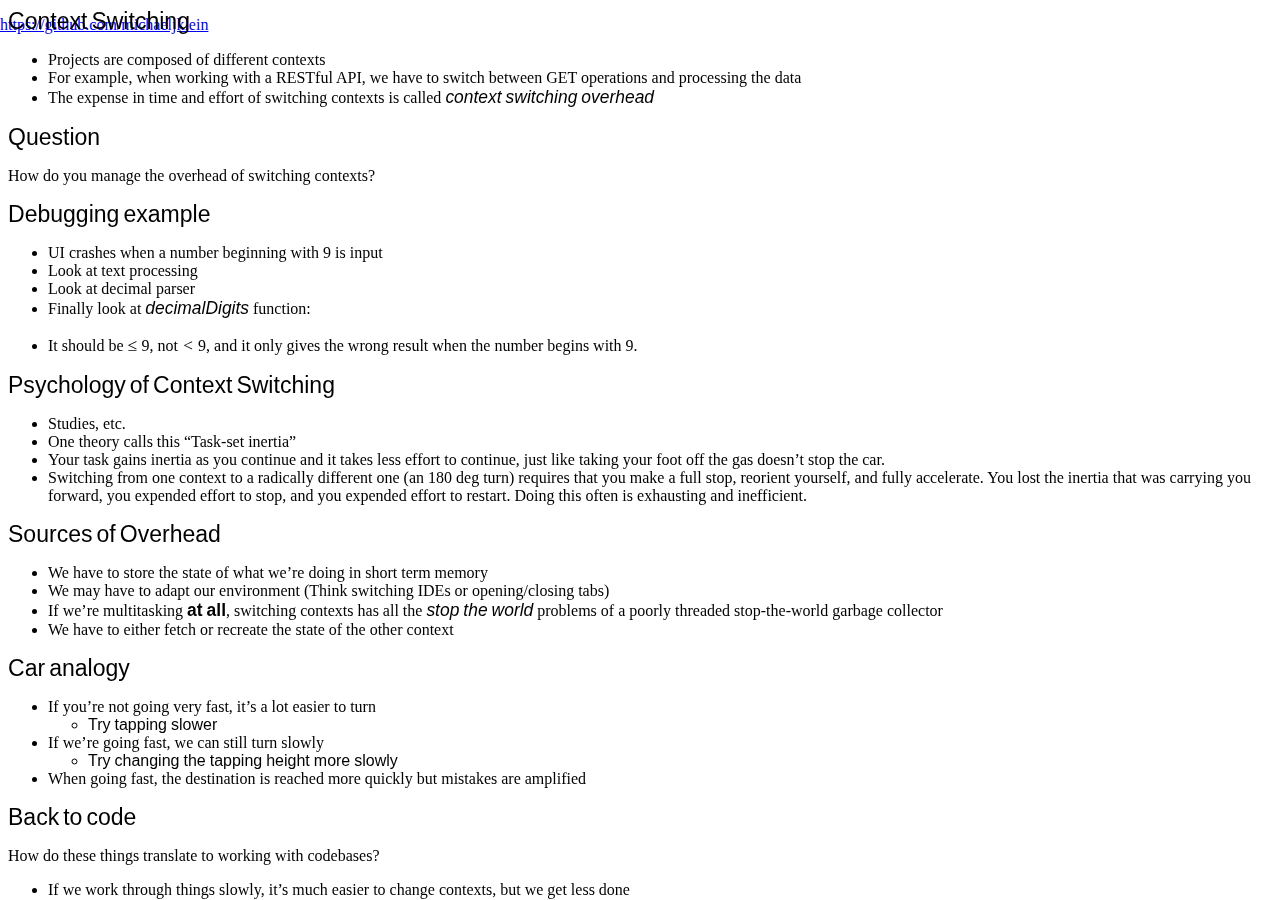
==== index.html @ bdbb7439 "cleaned up pdf, added index.html" ====
<!DOCTYPE html>
<html>

<head>
  <meta charset="utf-8">
  <meta name="viewport" content="width=device-width">
  <title>Context Switching</title>

  <style type="text/css">
    body, html
    {
      margin: 0;
      padding: 0;
      height: 100%;
      overflow: auto;
    }

    iframe
    {
      height: -webkit-fill-available;
      frameborder: 0;
      hspace: 0;
      width: inherit;
      scrolling: auto
    }

    #fancybox-content
    {
      border-width: 10px;
      width: 100%;
      height: max-content
    }
  </style>

  <!-- <script async src="https://www.googletagmanager.com/gtag/js?id=UA-110035124-1"></script> -->

  <!-- Global site tag (gtag.js) - Google Analytics -->
  <!-- <script> -->
  <!--   window.dataLayer = window.dataLayer || []; -->
  <!--   function gtag(){dataLayer.push(arguments);} -->
  <!--   gtag('js', new Date()); -->

  <!--   gtag('config', 'UA-110035124-1'); -->
  <!-- </script> -->

</head>

<body bgcolor=white>

<article>
  <header>
    <p> <a href="https://github.com/michaeljklein">https://github.com/michaeljklein</a> </p>
  </header>

  <div id="fancybox-content">
    <iframe src="talk.html" style="position:fixed; top:0px; left:0px; bottom:0px; right:0px; width:100%; height:100%; border:none; margin:0; padding:0; overflow:hidden; z-index:999999;">
        Your browser doesn't support iframes
    </iframe>
  </div>

</article>

</body>
</html>
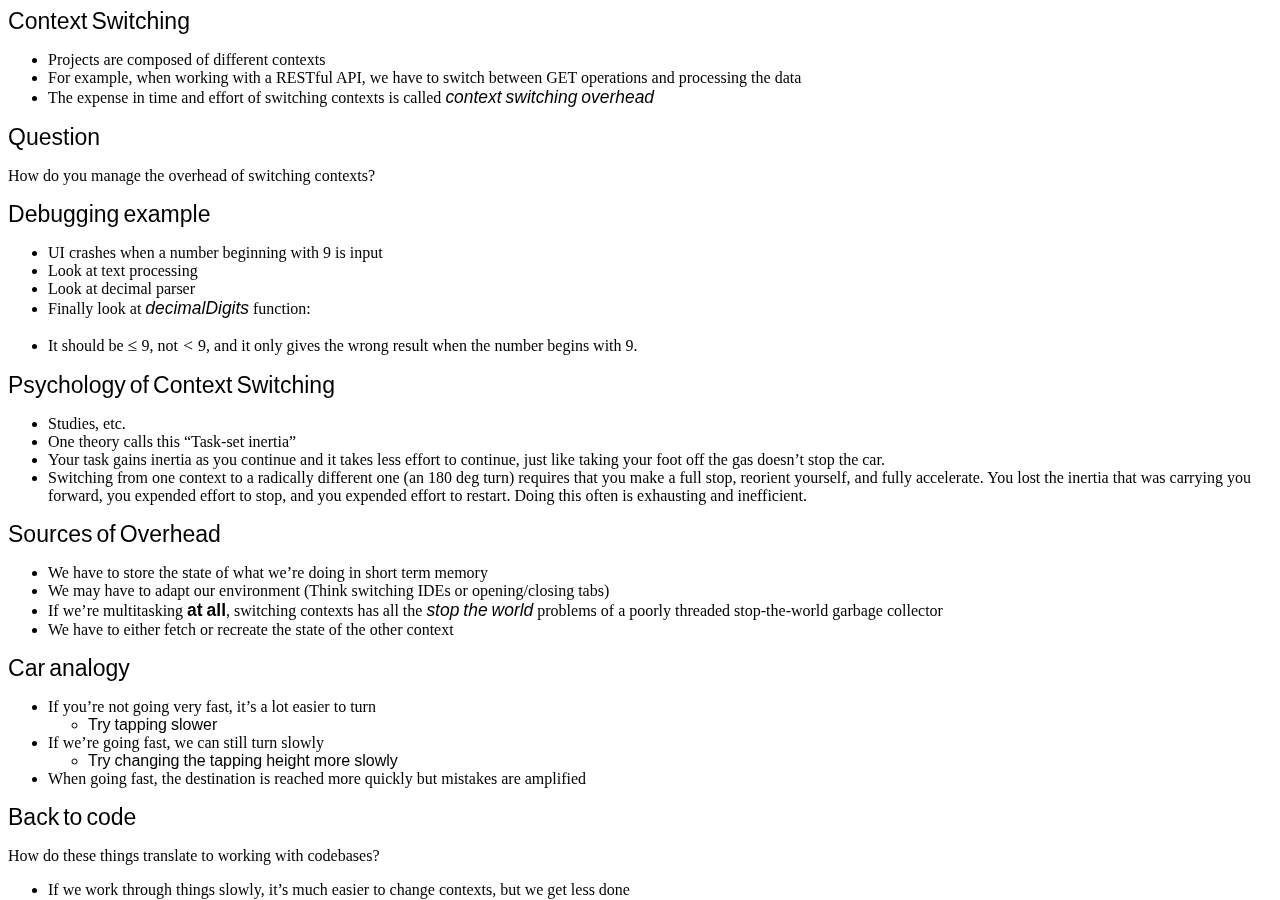
==== commit 8fa9b68d: "fix GA, cleanup html" ====
--- a/index.html
+++ b/index.html
@@ -32,25 +32,19 @@
     }
   </style>
 
-  <!-- <script async src="https://www.googletagmanager.com/gtag/js?id=UA-110035124-1"></script> -->
+  <script async src="https://www.googletagmanager.com/gtag/js?id=UA-110035124-2"></script>
+  <script>
+    window.dataLayer = window.dataLayer || [];
+    function gtag(){dataLayer.push(arguments);}
+    gtag('js', new Date());
 
-  <!-- Global site tag (gtag.js) - Google Analytics -->
-  <!-- <script> -->
-  <!--   window.dataLayer = window.dataLayer || []; -->
-  <!--   function gtag(){dataLayer.push(arguments);} -->
-  <!--   gtag('js', new Date()); -->
-
-  <!--   gtag('config', 'UA-110035124-1'); -->
-  <!-- </script> -->
+    gtag('config', 'UA-110035124-2');
+  </script>
 
 </head>
 
 <body bgcolor=white>
-
 <article>
-  <header>
-    <p> <a href="https://github.com/michaeljklein">https://github.com/michaeljklein</a> </p>
-  </header>
 
   <div id="fancybox-content">
     <iframe src="talk.html" style="position:fixed; top:0px; left:0px; bottom:0px; right:0px; width:100%; height:100%; border:none; margin:0; padding:0; overflow:hidden; z-index:999999;">
@@ -59,8 +53,6 @@
   </div>
 
 </article>
-
 </body>
 </html>
 
-
